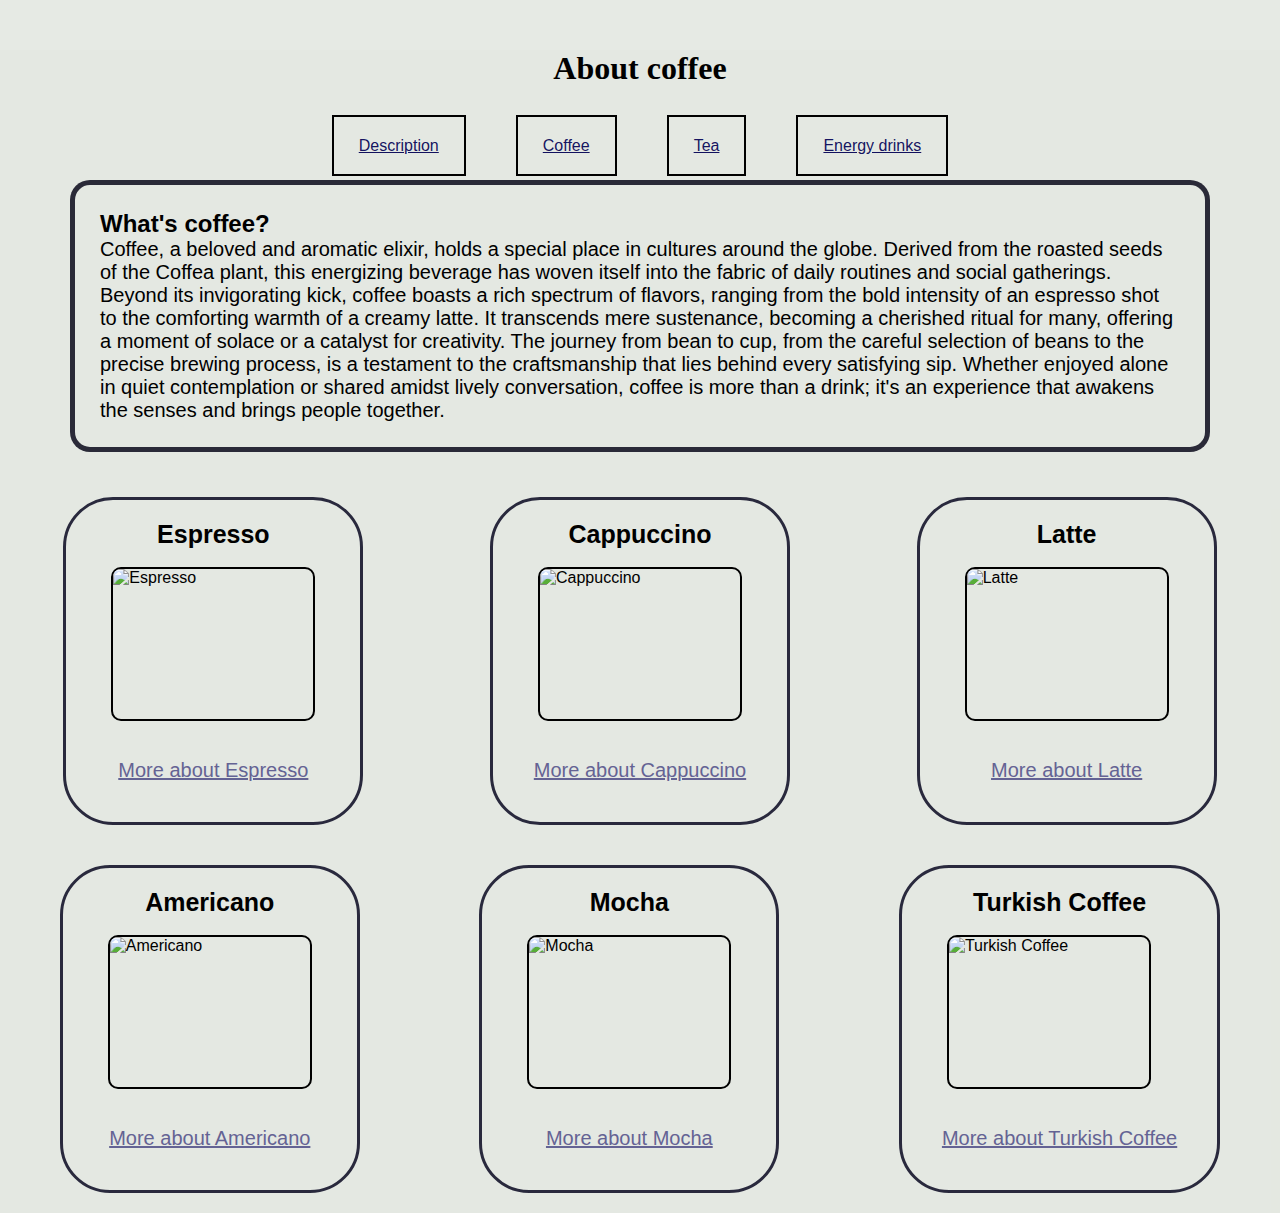
==== coffee.html @ 67e775a7 "coffee" ====
<!DOCTYPE html>
<html lang="en">
<head>
    <meta charset="UTF-8">
    <meta name="viewport" content="width=device-width, initial-scale=1.0">
    <title>Document</title>
    <link rel="stylesheet" href="coffee.css">
</head>
<body>
    <header>
        <h1>About coffee</h1>
        <nav class="navbar">
            <ul class="list">
                <li><a href="index.html" class="opage">Description</a></li>
                <li><a href="coffee.html" class="opage">Coffee</a></li>
                <li><a href="tea.html" class="opage">Tea</a></li>
                <li><a href="Energy-drinks.html" class="opage">Energy drinks</a></li>
            </ul>
        </nav>
    </header>
    <main>
        <section class="section">
            <h2>What's coffee?</h2>
            <p>Coffee, a beloved and aromatic elixir, holds a special place in cultures around the globe. Derived from the roasted seeds of the Coffea plant, this energizing beverage has woven itself into the fabric of daily routines and social gatherings. Beyond its invigorating kick, coffee boasts a rich spectrum of flavors, ranging from the bold intensity of an espresso shot to the comforting warmth of a creamy latte. It transcends mere sustenance, becoming a cherished ritual for many, offering a moment of solace or a catalyst for creativity. The journey from bean to cup, from the careful selection of beans to the precise brewing process, is a testament to the craftsmanship that lies behind every satisfying sip. Whether enjoyed alone in quiet contemplation or shared amidst lively conversation, coffee is more than a drink; it's an experience that awakens the senses and brings people together.</p>
        </section>
        <section class="parts">
            <article class="articles">
                <h3 class="abc">Espresso</h3>
                <br>
                <img src="https://www.thespruceeats.com/thmb/HJrjMfXdLGHbgMhnM0fMkDx9XPQ=/1500x0/filters:no_upscale():max_bytes(150000):strip_icc()/what-is-espresso-765702-hero-03_cropped-ffbc0c7cf45a46ff846843040c8f370c.jpg" alt="Espresso" class="images">
                <br>
                <a href="https://en.wikipedia.org/wiki/Espresso" class="links">More about Espresso</a>
            </article>

            <article class="articles">
                <h3 class="abc">Cappuccino</h3>
                <br>
                <img src="https://assets.afcdn.com/recipe/20160919/20976_w1024h768c1cx2624cy1749.jpg" alt="Cappuccino" class="images">
                <br>
                <a href="https://en.wikipedia.org/wiki/Cappuccino" class="links">More about Cappuccino</a>
            </article>

            <article class="articles">
                <h3 class="abc">Latte</h3>
                <br>
                <img src="https://encrypted-tbn0.gstatic.com/images?q=tbn:ANd9GcRVYNnt1rYuAeeA7CQcCbzFUA7-u4AzNYoJNA&usqp=CAU" alt="Latte" class="images">
                <br>
                <a href="https://en.wikipedia.org/wiki/Latte" class="links">More about Latte</a>
            </article>

            <article class="articles">
                <h3 class="abc">Americano</h3>
                <br>
                <img src="https://cdn.buttercms.com/AB7ud4YSE6nmOX0iGlgA" alt="Americano" class="images">
                <br>
                <a href="https://en.wikipedia.org/wiki/Caff%C3%A8_Americano" class="links">More about Americano</a>
            </article>

            <article class="articles">
                <h3 class="abc">Mocha</h3>
                <br>
                <img src="https://coffeeaffection.com/wp-content/uploads/2021/02/white-chocolate-mocha-latte.jpg" alt="Mocha" class="images">
                <br>
                <a href="https://en.wikipedia.org/wiki/Caff%C3%A8_mocha" class="links">More about Mocha</a>
            </article>

            <article class="articles">
                <h3 class="abc">Turkish Coffee</h3>
                <br>
                <img src="https://www.foodandwine.com/thmb/BB2xE0QOdX_3CxcZiga035-NB-8=/1500x0/filters:no_upscale():max_bytes(150000):strip_icc()/Everything-You-Need-To-Know-About-Turkish-Coffee-FT-1-BLOG0822-2000-81998ccec0b845fa8d3174584a2eef5d.jpg" alt="Turkish Coffee" class="images">
                <br>
                <a href="https://en.wikipedia.org/wiki/Turkish_coffee" class="links">More about Turkish Coffee</a>
            </article>
    </main>
</body>
</html>
---- coffee.css ----
*{
    margin: 0;
    padding: 0;
    font-family: Arial, sans-serif;
    background-color: rgba(228, 232, 225, 0.91);
}
/* 
main{
    padding: 2cm;
} */
.list{
    display: flex;
    flex-direction: row;
    justify-content: center;
    text-decoration: none;
    list-style-type: none;
}

 /* Design of navbar  */

.opage{
    color: rgba(2, 0, 84, 0.93);
    margin: 20px 25px;
    padding: 20px 25px;
    border: 2px solid black;
}

/* about heading */

.section {
    border: 5px solid rgba(28, 28, 43, 0.93);
    border-radius:20px;
    padding: 25px;
    margin: 25px 70px;
}

h1{
    margin:  50px 25px;
    display: flex;
    justify-content: center;
    font-family: Georgia, 'Times New Roman', Times, serif;
}

p{
    font-size: 20px;
    font-family: sans-serif;
}

/* about articles  */

.articles{
    margin: 20px;
    padding: 20px;
    border: 3px solid rgb(41, 41, 61);
    border-radius: 50px;
   
}

.abc{
    display: flex;
    font-size: 25px;
    justify-content: center;
}

.images{
    width: 200px;
    height: 150px;
    border: 2px solid black;
    border-radius: 10px;
    display: flex;
    justify-content: center;
    margin: 0 25px;

}

.parts{
    display: flex;
    flex-direction: row;
    justify-content: space-around;
    flex-wrap: wrap;

}

.links{
    display: flex;
    justify-content: center;
    font-size: 20px;
    color: rgb(100, 99, 148);
    padding: 10px;
    margin: 10px;
}
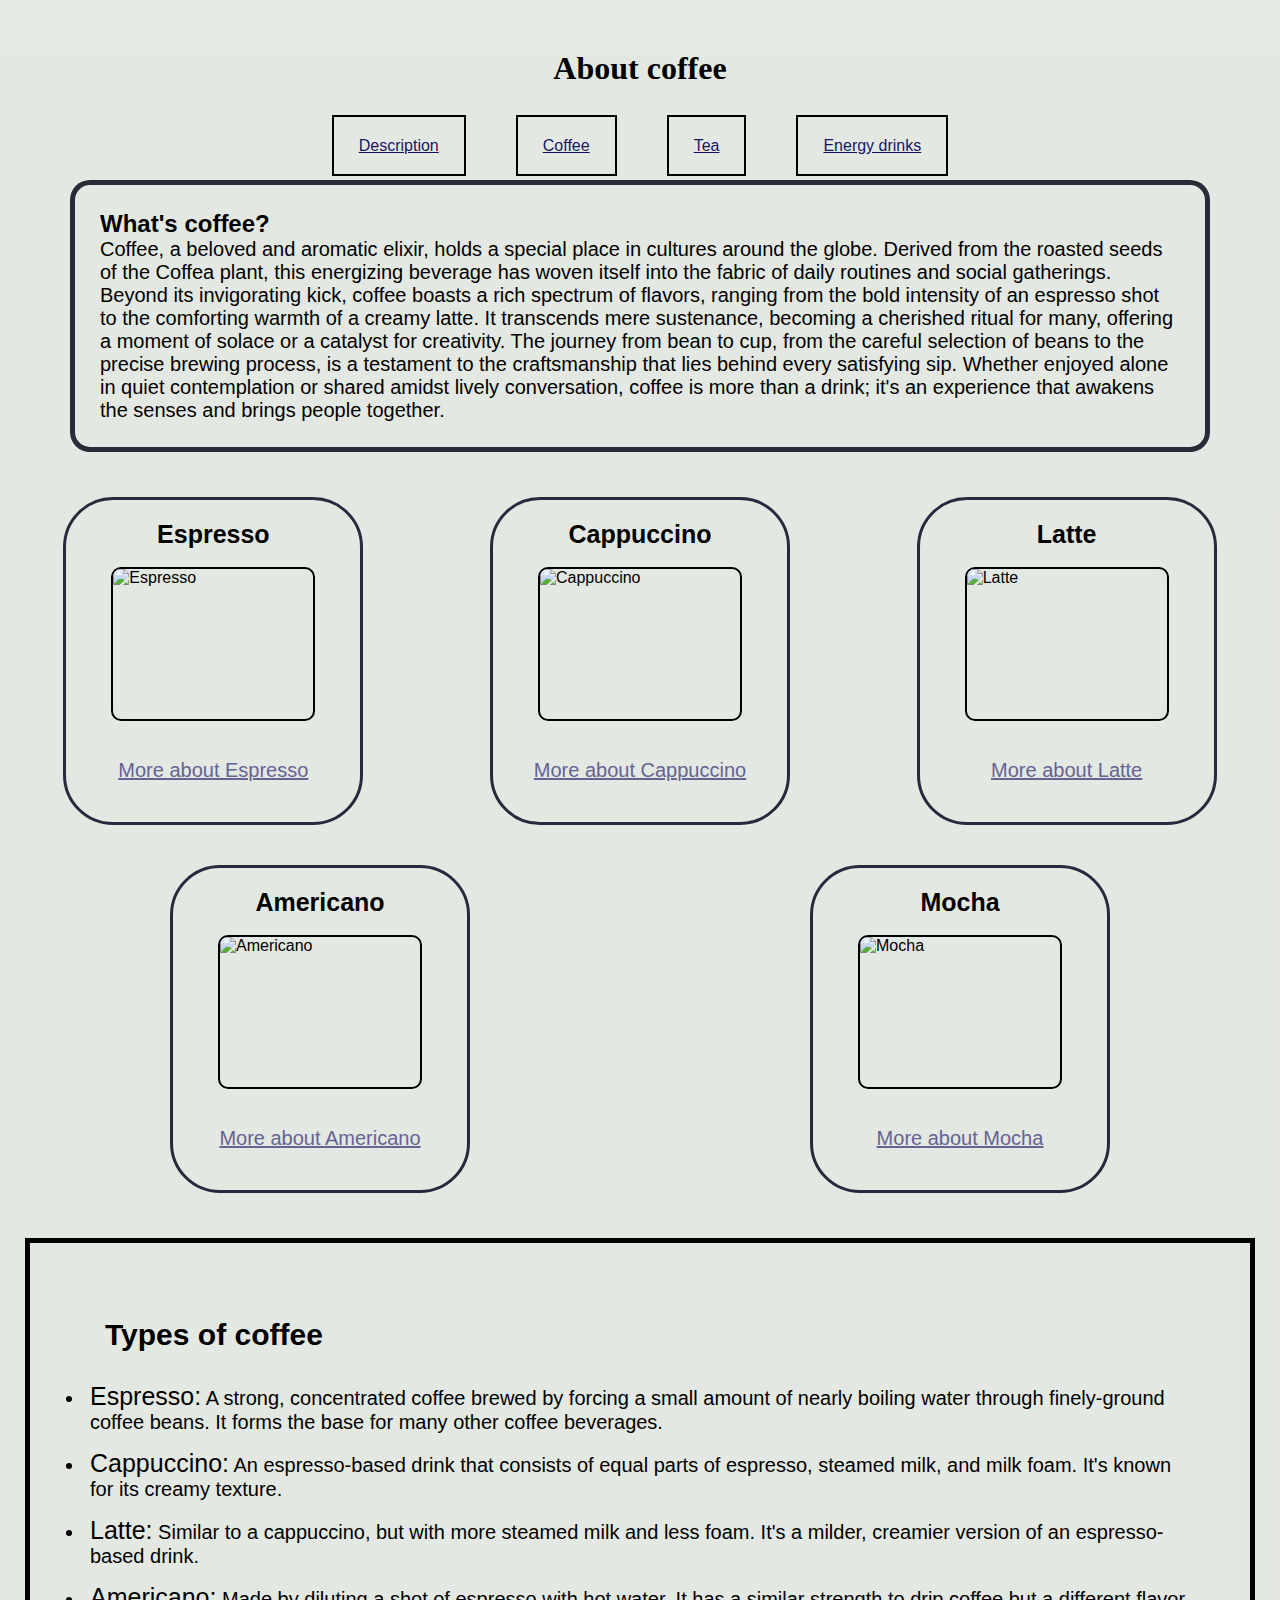
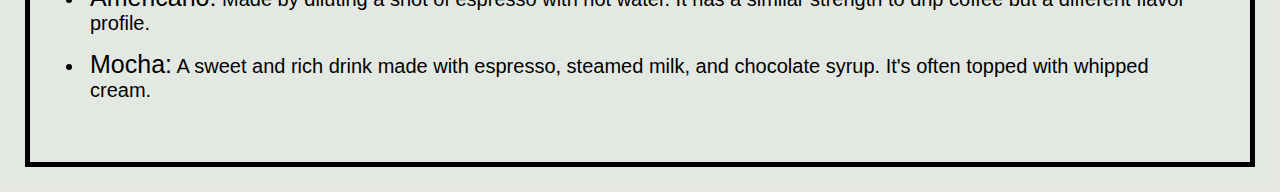
==== commit cdb85944: "coffee" ====
--- a/coffee.html
+++ b/coffee.html
@@ -63,14 +63,26 @@
                 <br>
                 <a href="https://en.wikipedia.org/wiki/Caff%C3%A8_mocha" class="links">More about Mocha</a>
             </article>
-
+<!-- 
             <article class="articles">
                 <h3 class="abc">Turkish Coffee</h3>
                 <br>
                 <img src="https://www.foodandwine.com/thmb/BB2xE0QOdX_3CxcZiga035-NB-8=/1500x0/filters:no_upscale():max_bytes(150000):strip_icc()/Everything-You-Need-To-Know-About-Turkish-Coffee-FT-1-BLOG0822-2000-81998ccec0b845fa8d3174584a2eef5d.jpg" alt="Turkish Coffee" class="images">
                 <br>
                 <a href="https://en.wikipedia.org/wiki/Turkish_coffee" class="links">More about Turkish Coffee</a>
-            </article>
+            </article> -->
+            <section class="types-of-coffee-list">
+                <h4>Types of coffee</h4>
+                <ul>
+                    <li class="lists"><p><span>Espresso:</span> A strong, concentrated coffee brewed by forcing a small amount of nearly boiling water through finely-ground coffee beans. It forms the base for many other coffee beverages.</p></li>
+                    <li class="lists"><p><span>Cappuccino:</span> An espresso-based drink that consists of equal parts of espresso, steamed milk, and milk foam. It's known for its creamy texture.</p></li>
+                    <li class="lists"><p><span>Latte:</span> Similar to a cappuccino, but with more steamed milk and less foam. It's a milder, creamier version of an espresso-based drink.</p></li>
+                    <li class="lists"><p><span>Americano:</span> Made by diluting a shot of espresso with hot water. It has a similar strength to drip coffee but a different flavor profile.</p></li>
+                    <li class="lists"><p><span>Mocha:</span> A sweet and rich drink made with espresso, steamed milk, and chocolate syrup. It's often topped with whipped cream.</p></li>
+                    <!-- <li class="lists"><p><span>Turkish Coffee:</span>Finely ground coffee beans are boiled with water and sugar (optional) in a special pot called a cezve. It's known for its strong and robust flavor.</p></li> -->
+                </ul>
+            </section>
+        </section>
     </main>
 </body>
 </html>--- a/coffee.css
+++ b/coffee.css
@@ -89,3 +89,28 @@
     padding: 10px;
     margin: 10px;
 }
+
+h4{
+    margin: 25px;
+    /* padding: 20px; */
+    font-size: 30px;
+    font-family: 'Gill Sans', 'Gill Sans MT', Calibri, 'Trebuchet MS', sans-serif;
+}
+.types-of-coffee-list {
+    margin: 25px;
+    padding: 50px;
+    border: 5px solid black;
+}
+
+.lists {
+    margin: 5px;
+    padding: 5px;
+    font-size: 20px;
+    justify-content: flex-start;
+}
+
+span{
+    font-family: Impact, Haettenschweiler, 'Arial Narrow Bold', sans-serif;
+    font-size: 25px;
+}
+
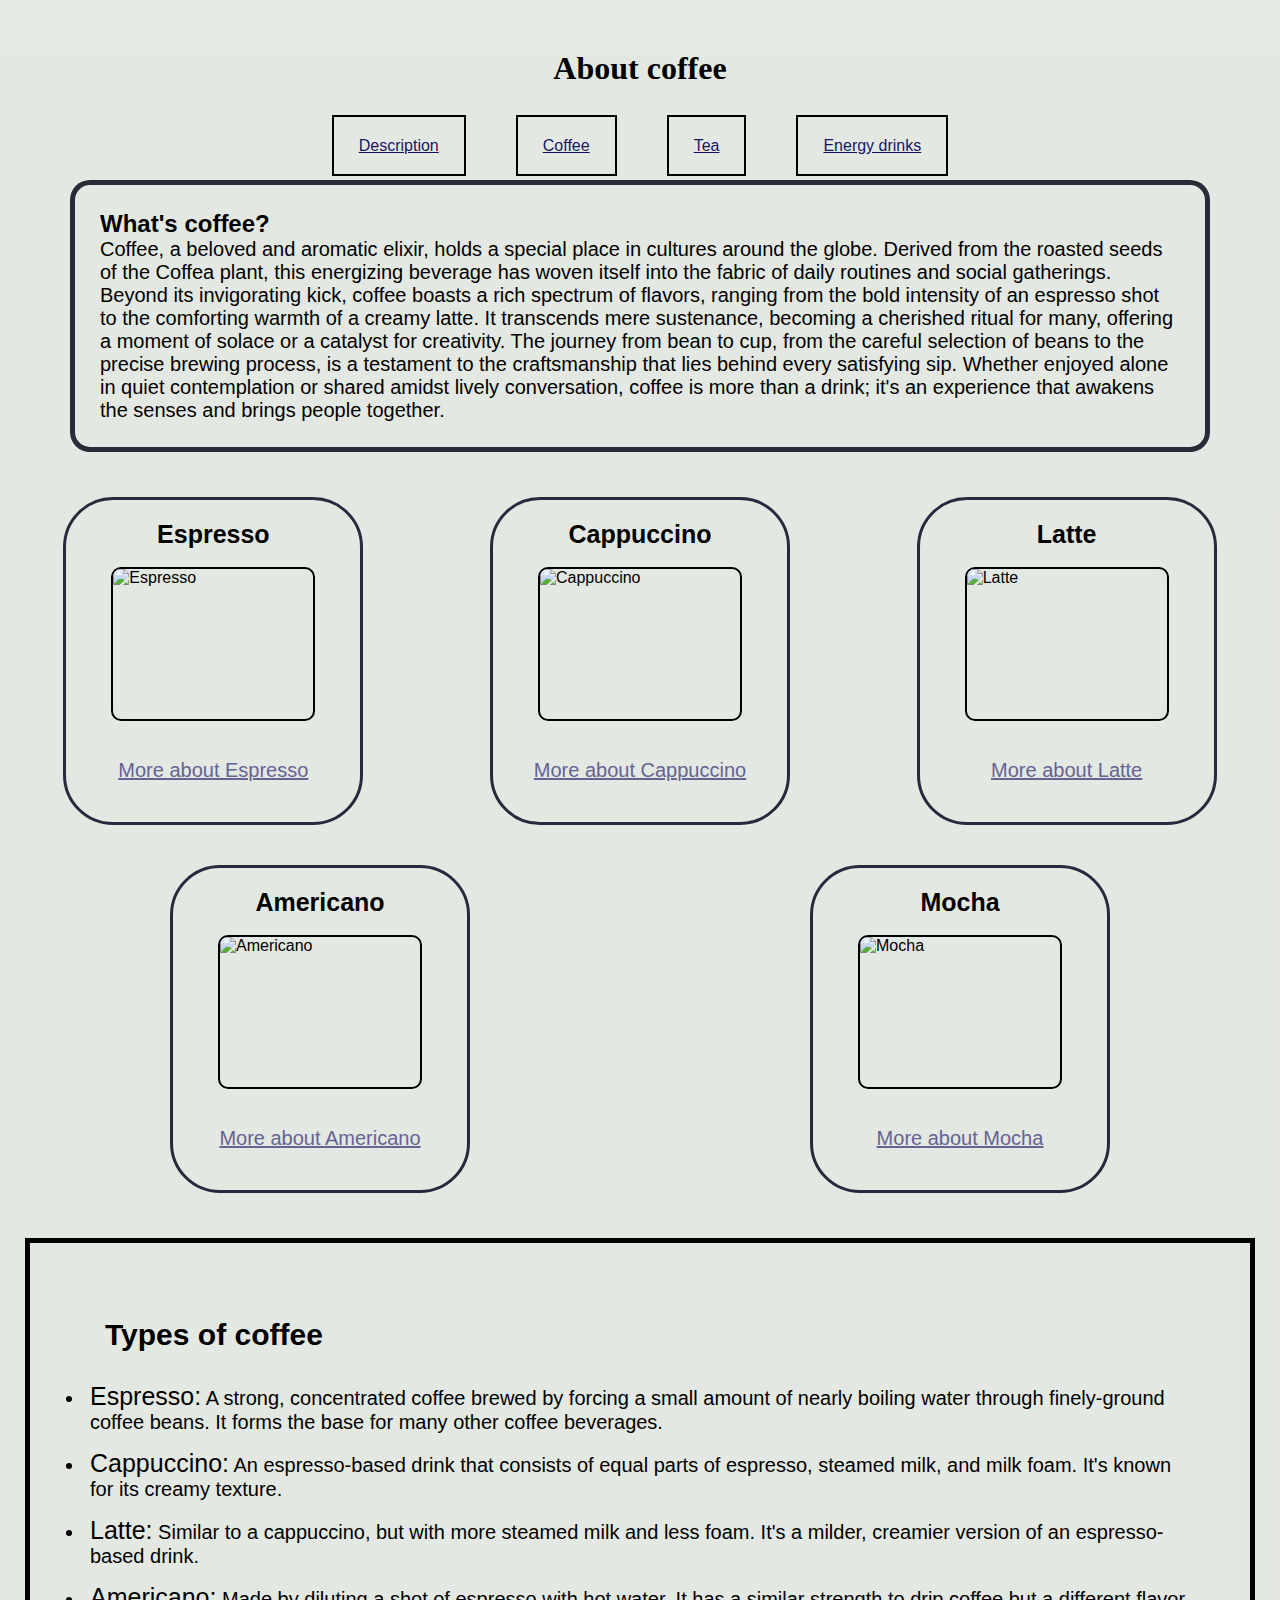
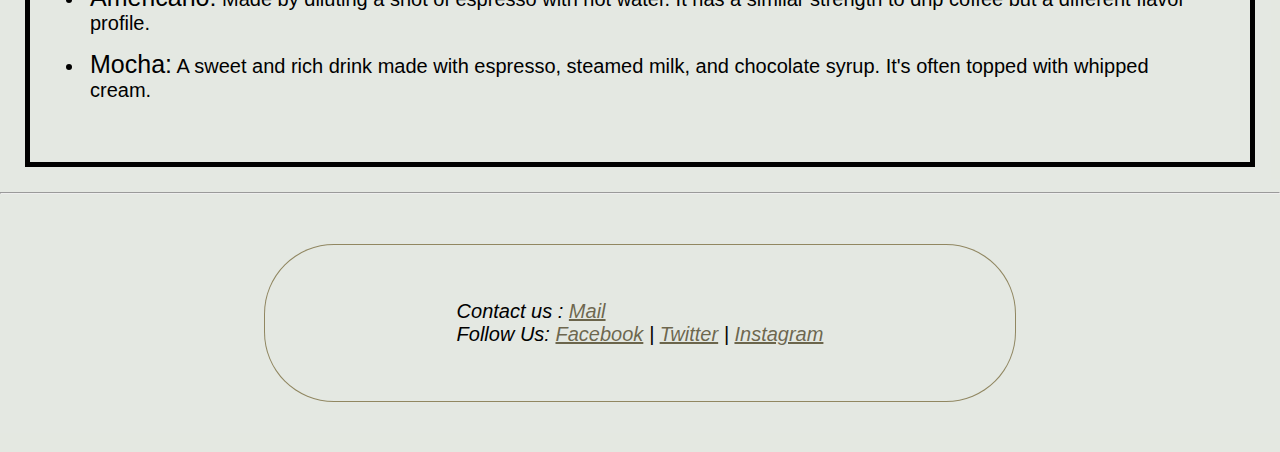
==== commit 57202e35: "add footer" ====
--- a/coffee.html
+++ b/coffee.html
@@ -3,7 +3,7 @@
 <head>
     <meta charset="UTF-8">
     <meta name="viewport" content="width=device-width, initial-scale=1.0">
-    <title>Document</title>
+    <title>Coffee</title>
     <link rel="stylesheet" href="coffee.css">
 </head>
 <body>
@@ -19,11 +19,17 @@
         </nav>
     </header>
     <main>
+
+        <!-- section about coffee -->
+
         <section class="section">
             <h2>What's coffee?</h2>
             <p>Coffee, a beloved and aromatic elixir, holds a special place in cultures around the globe. Derived from the roasted seeds of the Coffea plant, this energizing beverage has woven itself into the fabric of daily routines and social gatherings. Beyond its invigorating kick, coffee boasts a rich spectrum of flavors, ranging from the bold intensity of an espresso shot to the comforting warmth of a creamy latte. It transcends mere sustenance, becoming a cherished ritual for many, offering a moment of solace or a catalyst for creativity. The journey from bean to cup, from the careful selection of beans to the precise brewing process, is a testament to the craftsmanship that lies behind every satisfying sip. Whether enjoyed alone in quiet contemplation or shared amidst lively conversation, coffee is more than a drink; it's an experience that awakens the senses and brings people together.</p>
         </section>
         <section class="parts">
+
+            <!-- article of Espresso -->
+
             <article class="articles">
                 <h3 class="abc">Espresso</h3>
                 <br>
@@ -31,6 +37,8 @@
                 <br>
                 <a href="https://en.wikipedia.org/wiki/Espresso" class="links">More about Espresso</a>
             </article>
+
+            <!-- article of Cappuccino -->
 
             <article class="articles">
                 <h3 class="abc">Cappuccino</h3>
@@ -40,6 +48,8 @@
                 <a href="https://en.wikipedia.org/wiki/Cappuccino" class="links">More about Cappuccino</a>
             </article>
 
+            <!-- article of latte -->
+
             <article class="articles">
                 <h3 class="abc">Latte</h3>
                 <br>
@@ -47,6 +57,8 @@
                 <br>
                 <a href="https://en.wikipedia.org/wiki/Latte" class="links">More about Latte</a>
             </article>
+
+            <!-- article of americano -->
 
             <article class="articles">
                 <h3 class="abc">Americano</h3>
@@ -56,6 +68,8 @@
                 <a href="https://en.wikipedia.org/wiki/Caff%C3%A8_Americano" class="links">More about Americano</a>
             </article>
 
+            <!-- article of mocha -->
+
             <article class="articles">
                 <h3 class="abc">Mocha</h3>
                 <br>
@@ -63,26 +77,47 @@
                 <br>
                 <a href="https://en.wikipedia.org/wiki/Caff%C3%A8_mocha" class="links">More about Mocha</a>
             </article>
-<!-- 
-            <article class="articles">
-                <h3 class="abc">Turkish Coffee</h3>
-                <br>
-                <img src="https://www.foodandwine.com/thmb/BB2xE0QOdX_3CxcZiga035-NB-8=/1500x0/filters:no_upscale():max_bytes(150000):strip_icc()/Everything-You-Need-To-Know-About-Turkish-Coffee-FT-1-BLOG0822-2000-81998ccec0b845fa8d3174584a2eef5d.jpg" alt="Turkish Coffee" class="images">
-                <br>
-                <a href="https://en.wikipedia.org/wiki/Turkish_coffee" class="links">More about Turkish Coffee</a>
-            </article> -->
+
             <section class="types-of-coffee-list">
                 <h4>Types of coffee</h4>
                 <ul>
+
+                    <!-- about Espresso -->
+
                     <li class="lists"><p><span>Espresso:</span> A strong, concentrated coffee brewed by forcing a small amount of nearly boiling water through finely-ground coffee beans. It forms the base for many other coffee beverages.</p></li>
+
+                    <!-- about cappuccino -->
+
                     <li class="lists"><p><span>Cappuccino:</span> An espresso-based drink that consists of equal parts of espresso, steamed milk, and milk foam. It's known for its creamy texture.</p></li>
+
+                    <!-- about latte -->
+
                     <li class="lists"><p><span>Latte:</span> Similar to a cappuccino, but with more steamed milk and less foam. It's a milder, creamier version of an espresso-based drink.</p></li>
+
+                    <!-- about americano -->
+
                     <li class="lists"><p><span>Americano:</span> Made by diluting a shot of espresso with hot water. It has a similar strength to drip coffee but a different flavor profile.</p></li>
+
+                    <!-- about mocha -->
+
                     <li class="lists"><p><span>Mocha:</span> A sweet and rich drink made with espresso, steamed milk, and chocolate syrup. It's often topped with whipped cream.</p></li>
-                    <!-- <li class="lists"><p><span>Turkish Coffee:</span>Finely ground coffee beans are boiled with water and sugar (optional) in a special pot called a cezve. It's known for its strong and robust flavor.</p></li> -->
+                
                 </ul>
             </section>
         </section>
     </main>
+    <hr>
+    <footer>
+
+        <div class="footer-content">
+           
+            <div class="contact-info">
+                <p class="para">Contact us : <a href="#" class="social">Mail</a></p>
+                <p class="para">Follow Us: <a href="#" class="social">Facebook</a> | <a href="#" class="social">Twitter</a> | <a href="#" class="social">Instagram</a></p>
+            </div>
+
+        </div>
+
+    </footer>
 </body>
 </html>--- a/coffee.css
+++ b/coffee.css
@@ -4,10 +4,7 @@
     font-family: Arial, sans-serif;
     background-color: rgba(228, 232, 225, 0.91);
 }
-/* 
-main{
-    padding: 2cm;
-} */
+
 .list{
     display: flex;
     flex-direction: row;
@@ -56,11 +53,15 @@
    
 }
 
+ /* topic of articles */
+
 .abc{
     display: flex;
     font-size: 25px;
     justify-content: center;
 }
+
+/* images of articles */
 
 .images{
     width: 200px;
@@ -81,6 +82,8 @@
 
 }
 
+ /* links to wikipedia */
+
 .links{
     display: flex;
     justify-content: center;
@@ -90,17 +93,30 @@
     margin: 10px;
 }
 
+/* topic of section */
+
 h4{
     margin: 25px;
-    /* padding: 20px; */
     font-size: 30px;
     font-family: 'Gill Sans', 'Gill Sans MT', Calibri, 'Trebuchet MS', sans-serif;
 }
+
+/* section about coffees */
+
 .types-of-coffee-list {
     margin: 25px;
     padding: 50px;
     border: 5px solid black;
 }
+
+/* name of coffee */
+
+span{
+    font-family: Impact, Haettenschweiler, 'Arial Narrow Bold', sans-serif;
+    font-size: 25px;
+}
+
+   /* unordered list */
 
 .lists {
     margin: 5px;
@@ -109,8 +125,28 @@
     justify-content: flex-start;
 }
 
-span{
-    font-family: Impact, Haettenschweiler, 'Arial Narrow Bold', sans-serif;
-    font-size: 25px;
+footer{
+    display: flex;
+    justify-content: center;
 }
 
+ .footer-content{
+    margin: 50px;
+    padding: 25px;
+    width: 700px;
+    display: flex;
+    justify-content: center;
+    border: 1px solid rgba(97, 80, 25, 0.64);
+    border-radius: 70px;
+ }
+
+ .contact-info {
+    margin: 20px;
+    padding: 10px;
+    font-size: 20px;
+    font-style: italic;
+ }
+
+ .social{
+    color: rgba(48, 36, 0, 0.67);
+ }
